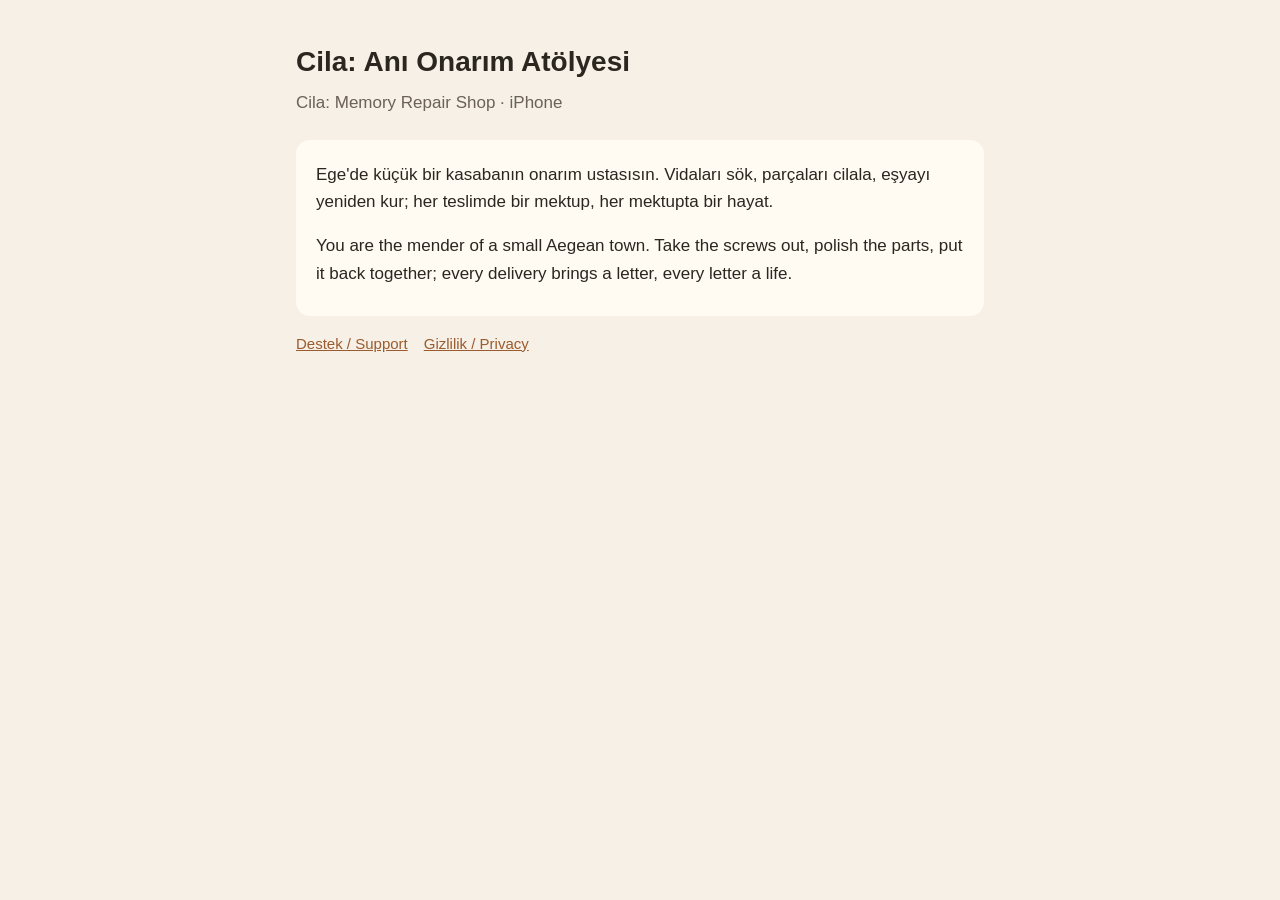
==== index.html @ b71c8fee "Privacy and support pages" ====
<!doctype html><html lang="tr"><head><meta charset="utf-8"><meta name="viewport" content="width=device-width,initial-scale=1">
<title>Cila: Anı Onarım Atölyesi</title><link rel="stylesheet" href="style.css"></head><body><main>
<h1>Cila: Anı Onarım Atölyesi</h1><p class="sub">Cila: Memory Repair Shop · iPhone</p>
<section><p>Ege'de küçük bir kasabanın onarım ustasısın. Vidaları sök, parçaları cilala, eşyayı yeniden kur; her teslimde bir mektup, her mektupta bir hayat.</p>
<p lang="en">You are the mender of a small Aegean town. Take the screws out, polish the parts, put it back together; every delivery brings a letter, every letter a life.</p></section>
<nav><a href="support.html">Destek / Support</a><a href="privacy.html">Gizlilik / Privacy</a></nav>
</main></body></html>
---- style.css ----
:root{--bg:#f6f0e6;--fg:#2b2620;--muted:#6b6157;--accent:#9a5b2e;--card:#fffaf2}
@media (prefers-color-scheme:dark){:root{--bg:#1d1a17;--fg:#efe6da;--muted:#b3a797;--accent:#d99a62;--card:#26221e}}
*{box-sizing:border-box}body{margin:0;background:var(--bg);color:var(--fg);font:17px/1.6 -apple-system,BlinkMacSystemFont,"Segoe UI",Roboto,sans-serif}
main{max-width:720px;margin:0 auto;padding:40px 16px 64px}h1{font-size:28px;margin:0 0 4px}h2{font-size:20px;margin:32px 0 8px;color:var(--accent)}
.sub{color:var(--muted);margin:0 0 24px}section{background:var(--card);border-radius:14px;padding:4px 20px 12px;margin:16px 0}
a{color:var(--accent)}nav{display:flex;gap:16px;margin-bottom:24px;font-size:15px}footer{color:var(--muted);font-size:14px;margin-top:32px}
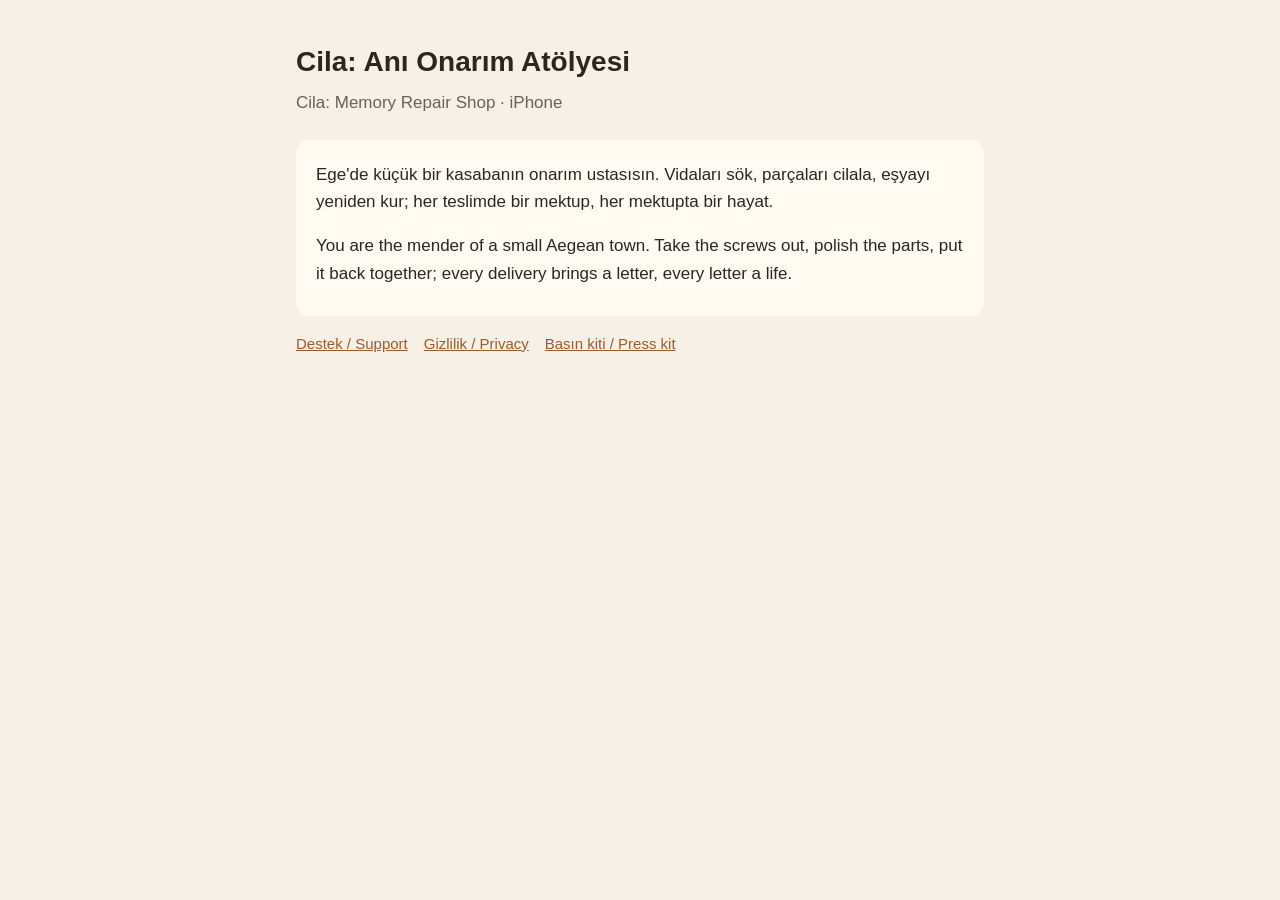
==== commit 308baba3: "Ana sayfa: basın kiti bağlantısı" ====
--- a/index.html
+++ b/index.html
@@ -3,5 +3,5 @@
 <h1>Cila: Anı Onarım Atölyesi</h1><p class="sub">Cila: Memory Repair Shop · iPhone</p>
 <section><p>Ege'de küçük bir kasabanın onarım ustasısın. Vidaları sök, parçaları cilala, eşyayı yeniden kur; her teslimde bir mektup, her mektupta bir hayat.</p>
 <p lang="en">You are the mender of a small Aegean town. Take the screws out, polish the parts, put it back together; every delivery brings a letter, every letter a life.</p></section>
-<nav><a href="support.html">Destek / Support</a><a href="privacy.html">Gizlilik / Privacy</a></nav>
+<nav><a href="support.html">Destek / Support</a><a href="privacy.html">Gizlilik / Privacy</a><a href="presskit/">Basın kiti / Press kit</a></nav>
 </main></body></html>
